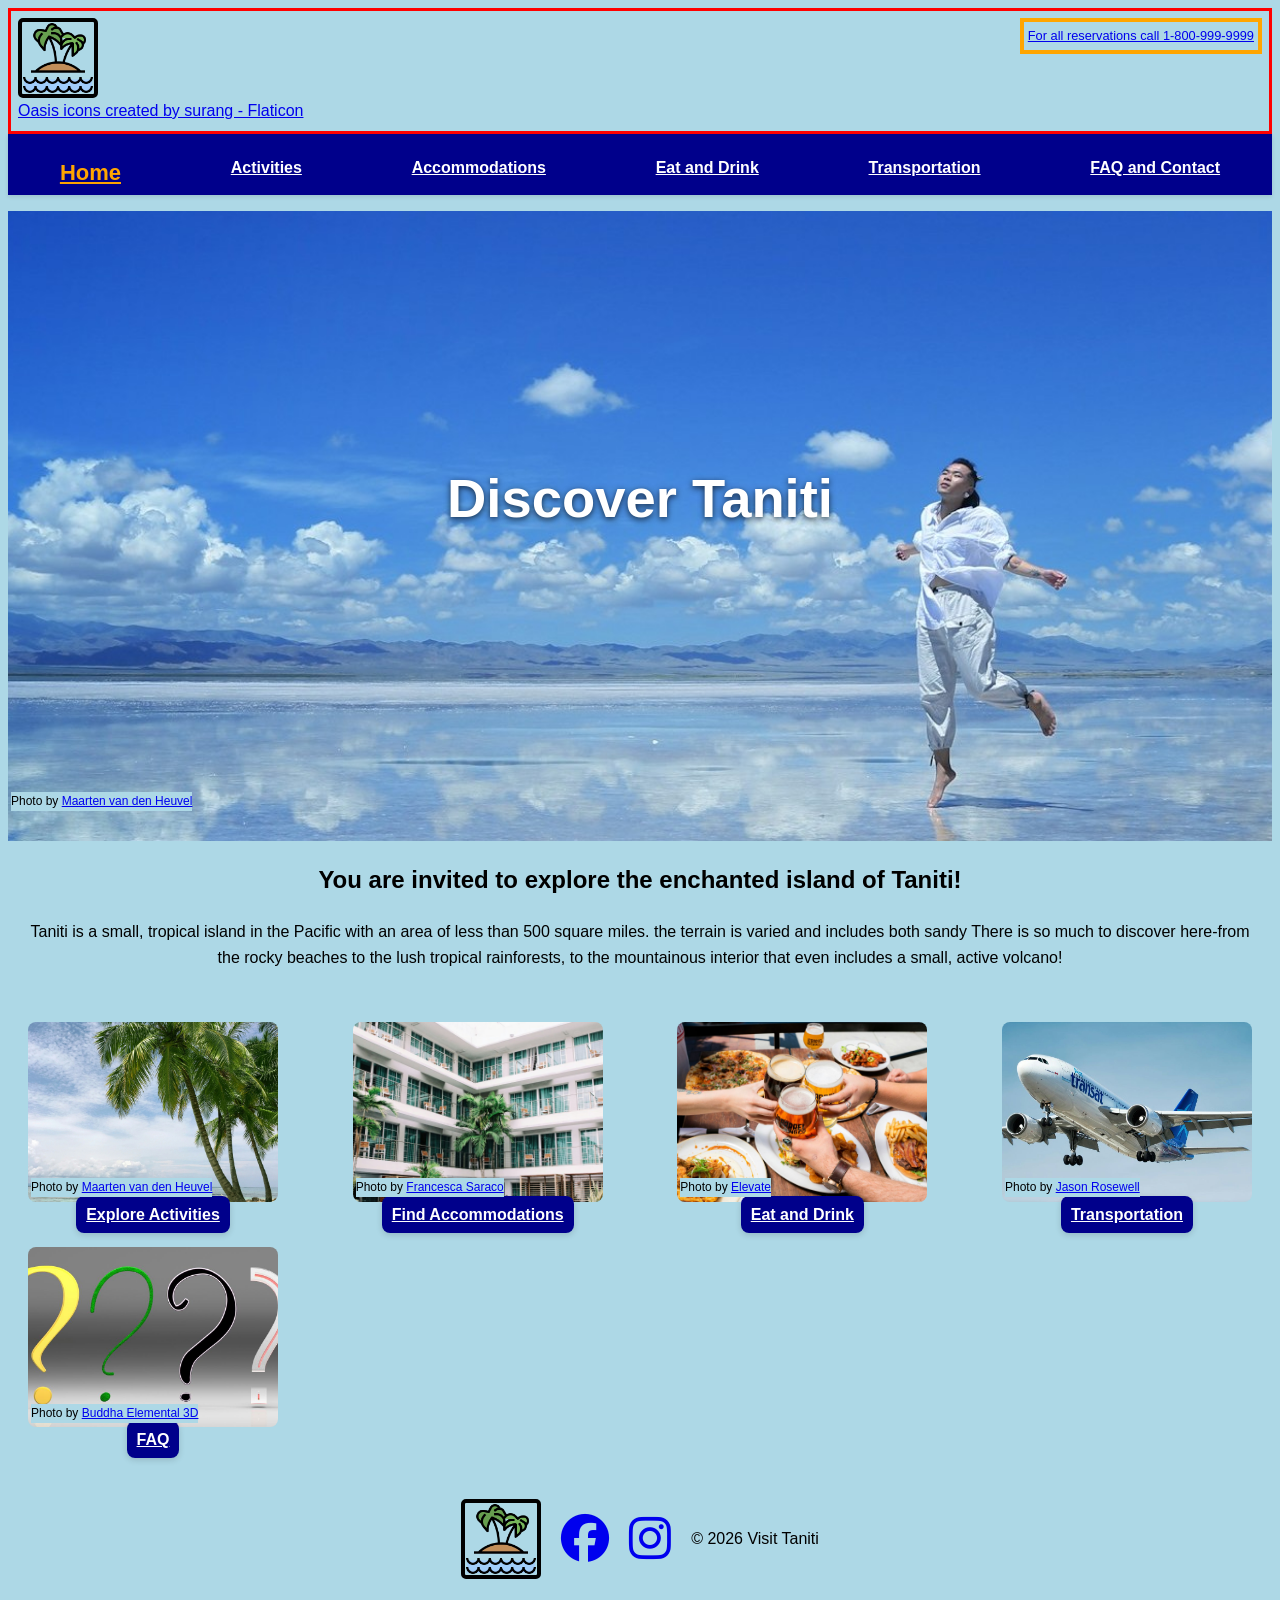
==== index.html @ 1e0fa540 "initial commit" ====
<!DOCTYPE html>
<html lang="en">
<head>
    <meta charset="UTF-8">
    <meta name="viewport" content="width=device-width, initial-scale=1.0">
    <title>Visit Taniti-home</title>
        <link rel="stylesheet" href="https://cdnjs.cloudflare.com/ajax/libs/font-awesome/6.5.1/css/all.min.css" integrity="sha512-DTOQO9RWCH3ppGqcWaEA1BIZOC6xxalwEsw9c2QQeAIftl+Vegovlnee1c9QX4TctnWMn13TZye+giMm8e2LwA==" crossorigin="anonymous" referrerpolicy="no-referrer">
    <link rel="stylesheet" href="styles.css">
    <script src="script.js" defer></script>
</head>

<body>  
   <div id="top">
    <figure>
        <a href="index.html">
            <img class="top-icon icon" src="island.png" alt="Click on the palm tree to return home">
        </a>
        <figcaption>
            <a href="https://www.flaticon.com/free-icons/oasis" class="social" title="oasis icons">
                Oasis icons created by surang - Flaticon
            </a>
        </figcaption>
    </figure>
     <a href="tel:+18009999999" id="tel" class="social">
        For all reservations call 1-800-999-9999
    </a>

   
</div>
     <nav class="main-nav">
        <div class="nav-header">
            <button class="nav-toggle" aria-label="Toggle navigation">
             ☰
            </button>
        </div>

       

        <ul class="nav-links">
            <li><a href="index.html" id="active1">Home</a></li>
            <li><a href="activities.html">Activities</a></li>
            <li><a href="accommodations.html">Accommodations</a></li>
            <li><a href="eatAndDrink.html">Eat and Drink</a></li>
            <li><a href="transportation.html">Transportation</a></li>
             <li><a href="faq.html">FAQ and Contact</a></li>
        </ul>
    </nav>

    <div class="hero">
      <div class="hero-text">
    <h1>Discover Taniti</h1>
  </div>

   <div class="credit creditSmall social">
    Photo by <a href="https://unsplash.com/photos/palm-tree-near-seashore-Siuwr3uCir0" target="_blank" rel="noopener noreferrer">Maarten van den Heuvel</a>
  </div>
</div>

       
 <main>
           
            

                <div class="descriptive-paragraph">
                <h2>You are invited to explore the enchanted island of Taniti!</h2>
                <p>Taniti is a small, tropical island in the Pacific with an area of less than 500 square miles. the terrain is varied and includes both sandy
                    There is so much to discover here-from the rocky beaches to the lush tropical rainforests, to the mountainous interior that even includes a small, active volcano! 
                </p><br>

            <div class="catagories">

                <div id="activities">
                    <img src="beach.jpg" class="smallPic" alt="palm tree on tropical island">
                    <div class="credit creditSmall social">
    Photo by <a href="https://unsplash.com/photos/palm-tree-near-seashore-Siuwr3uCir0" target="_blank" rel="noopener noreferrer">Maarten van den Heuvel</a>
  </div>
                    <a href="activities.html" class="textForPic">Explore Activities</a>
                </div>

                 
                <div id="accommodations">
                    <img src="hotel.jpg" class="smallPic" alt="palm tree on tropical island">
                     <div class="credit creditSmall social">
    Photo by <a href="https://unsplash.com/photos/coconut-palm-trees-in-hotel-lobby-_dS27XGgRyQ" target="_blank" rel="noopener noreferrer">Francesca Saraco</a>
  </div>
                    <a href="accommodations.html" class="textForPic">Find Accommodations</a>
                   
              </div>


                 
                <div id="eatAndDrink">
                    <img src="food.jpg" class="smallPic" alt="palm tree on tropical island">
                    
                    <div class="credit creditSmall social">
    Photo by <a href="https://unsplash.com/photos/people-having-a-toast-snnhGYNqm44" target="_blank" rel="noopener noreferrer">Elevate</a>
  </div><a href="eatAndDrink.html" class="textForPic">Eat and Drink</a>
                    
                </div>


                 
                <div id="transportation">
                    <img src="plane.jpg" class="smallPic" alt="palm tree on tropical island">
                    <div class="credit creditSmall social">
    Photo by <a href="https://unsplash.com/photos/photo-of-gray-and-blue-transat-airplane-P5aY_FocXAI" target="_blank" rel="noopener noreferrer">Jason Rosewell</a>
  </div> 
                    <a href="transportation.html" class="textForPic">Transportation</a>
                    
                </div>


                
                <div id="faq">
                    <img src="faq.jpg" class="smallPic" alt="palm tree on tropical island">
                    <div class="credit creditSmall social">
    Photo by <a href="https://unsplash.com/photos/a-group-of-question-marks-sitting-next-to-each-other-y51dUONfwMc" target="_blank" rel="noopener noreferrer">Buddha Elemental 3D</a>
  </div> 
                    <a href="faq.html" class="textForPic">FAQ</a>
        
                </div>
 


            </div>
    </main>
    
    <footer>
        <p><a href="index.html"><img class="icon" src="island.png" alt="Click on the palm tree to return home"></a></p>
        <p><a href="https://www.facebook.com/VISITFLORIDA/" target="_blank" class="social" aria-label="Facebook"><i class="fa-brands fa-facebook fa-3x"></i></a></p>
        <p><a href="https://www.instagram.com/florida/?hl=en" target="_blank" class="social" aria-label="Instagram"><i class="fa-brands fa-instagram fa-3x"></i></a></p>
        <p id="footer-text">&copy; 2026 Visit Taniti</p>
    </footer> 
</body>
</html>
---- styles.css ----
* {
  box-sizing: border-box;
  padding: 0;
  font-family: Arial, sans-serif;
  line-height: 1.6;
}

body {
  background-color: lightblue;
}

/*icon and .top==========================================*/
#top {
  display: flex;
  justify-content: space-between;
  align-items: flex-start; /* keeps the image and phone aligned at the top */
  border: 3px solid red;
  padding: 7px;
}

.icon {
  height: 5em;
  width: auto;
  border: 4px solid black;
} 

.icon:hover {
  transform: scale(1.1);
  transition: transform 0.3s ease;
}

#tel {
    font-size: 0.8rem;  
    width: auto;         
    padding: 4px;        
    text-align: right;
    border: 4px solid orange;
}

.figcaption {
  font-size: 12px;
  margin-top: 10px;
}

figure {
  display: flex;
  flex-direction: column;
  align-items: flex-start; /* keeps caption left-aligned under image */
  margin: 0; /* remove default figure margin */
}

/*hero==========================================*/
.hero {
  height: 70vh; /* 7or 70vh, or 100vh for full screen */
  background-image: url("mainImage.jpg");
  background-size: cover;        /* the magic */
  background-position: center;   /* keeps the focus centered */
  position: relative;
  overflow: hidden; /* ensures the overlay doesn't spill out of the hero section */
}

hero::before {
  content: "";
  position: absolute;
  inset: 0;
  background: rgba(0,0,0,0.45); /* try 0.45–0.6 */
  z-index: 1;
}

.heroActivities {
  height: 70vh; /* 7or 70vh, or 100vh for full screen */
  background-image: url("beach.jpg");
  background-size: cover;        /* the magic */
  background-position: center;   /* keeps the focus centered */
  position: relative;
}

.heroAccommodations {
  height: 70vh; /* 7or 70vh, or 100vh for full screen */
  background-image: url("hotel.jpg");
  background-size: cover;        /* the magic */
  background-position: center;   /* keeps the focus centered */
  position: relative;
}

.heroEatAndDrink {
  height: 70vh; /* 7or 70vh, or 100vh for full screen */
  background-image: url("food.jpg");
  background-size: cover;        /* the magic */
  background-position: center;   /* keeps the focus centered */
  position: relative;
}

.heroTransportation {
  height: 70vh; /* 7or 70vh, or 100vh for full screen */
  background-image: url("plane.jpg");
  background-size: cover;        /* the magic */
  background-position: center;   /* keeps the focus centered */
  position: relative;
}

.heroFAQ {
  height: 70vh; /* 7or 70vh, or 100vh for full screen */
  background-image: url("faq.jpg");
  background-size: cover;        /* the magic */
  background-position: center;   /* keeps the focus centered */
  position: relative;
  overflow: hidden;

  display: flex;
  justify-content: center;
  align-items: center;
  text-align: center;
}

.hero-text {
  color: white;;
  padding: 20px;
  z-index: 2;
  text-shadow: 0 2px 6px rgba(0,0,0,0.7);
  max-width: 100%;
}
/* credit text */
/* .creditHero {
  position: absolute;
  bottom: 8px;
  right: 12px;
  font-size: 0.7rem;
  color: rgba(255,255,255,0.8);
  z-index: 3;
} */

.creditSmall {
  position: absolute;
  font-size: 0.75rem;
  background-color: lightblue;
  color: black;
  bottom: 30px;
  margin-left: 3px;
}



.credit a:hover {
  text-decoration: underline;
}

/*images========================================*/
img {
  
  display: block;
  border-radius: 5px;
}

.smallPic {
  width: 100%;
  height: 200px;
  object-fit: cover;
  border-radius: 8px;
}

/*NAVIGATION==========================================*/
header {
 margin-top: 10px;
 font-size: 15px;
 color: orange;
 text-align: center;
}

nav {
  position: sticky;
  top: 0;
  z-index: 1040;
}


/* nav */
/* Base styles: mobile first */
.main-nav {
  background-color: darkblue;
  box-shadow: 0 2px 4px rgba(0,0,0,0.1);
  color: white;
}


#tel:hover {
    font-size: 1.1rem;
}

/*The Lines in Mobile==========================================*/
.nav-header {
  display: flex;
  justify-content: space-between;
  align-items: center;
}

.nav-toggle {
  font-size: 1.5rem;
  background: none;
  border: none;
  cursor: pointer;
  margin-left: 10px;
  color: white;
}
/*The style of nav links==========================================*/
.nav-links {
  display: none;
  flex-direction: column;
  gap: 1rem;
  list-style-type: none;
  padding: 5px;
  margin-top: 1rem;
}

.nav-links.active {
  display: flex;
}

.nav-links a {
  color: white;
  font-weight: 600;
}

.nav-links a:hover,
.nav-links a:focus,
.social:hover {
  color: orange;
  font-size: 1.1rem;
}


#active1 {
  color: orange;
  font-size: 22px;
}

#active1:hover {
  color: white;
  font-size: 20px;  
}

/* end of nav++++++++++++++++++++++++++++++++++++++++++++ */


/*hero image text++++++++++++++++++++++++++++++++++++++++++++ */
header {
    position: relative;
}

h1 {
    position: absolute;
    top: 40%;
    text-align: center;
    left: 50%;
    transform: translate(-50%, -50%);
    font-size: 3.4em;
}


/*descriptive paragraph***************************************************/

.descriptive-paragraph {
    margin-left: 20px;
    margin-right: 20px;
    text-align: center;
}

/*middle of the page***************************************************/
.catagories {
  display: flex;
  flex-wrap: wrap;
  gap: 20px;
  flex-direction: column;
  justify-content: center;
  align-items: center;
  margin-top: 10px;
  margin-bottom: 30px;
}

.catagories > div {
  width: 250px;
}

.catagories img {
  width: 100%;
  height: 180px;
  object-fit: cover;
  border-radius: 8px;
}
.textForPic {
  background: darkblue;
  padding: 10px;
  border-radius: 8px;
  text-align: center;
  font-size: 1rem;
  font-weight: 600;
  color: white;
  box-shadow: 0 2px 6px rgba(0,0,0,0.15);
  margin-top: 12px;
}

.textForPic:hover {
  color: orange;
}

#activities, #accommodations, #eatAndDrink, #transportation, #faq {
  position: relative;
}


/*footer****************************************************/

footer {
  display: flex;
  flex-direction: column;
  align-items: center;
  justify-content: space-between;
  gap: 10px;
}























@media (min-width: 600px) {

 
  .nav-toggle {
    display: none;
  }

  .nav-links {
    display: flex !important;
    flex-direction: row;
    justify-content: space-around;
    /* gap: 2rem; */
    width: 100%;
    text-align: center;
  }

 
header {
    font-size: 30px;
}
  #hero {
    display: block;
    margin-left: auto;
    margin-right: auto;
    width: 80%;
  }


/*middle of the page***************************************************/
.catagories {
  flex-direction: row;
  justify-content: space-between;
  flex-wrap: wrap;
  grid: 5px;
}

footer {
  flex-direction: row;
  justify-content: center;
  gap: 20px;
}




}
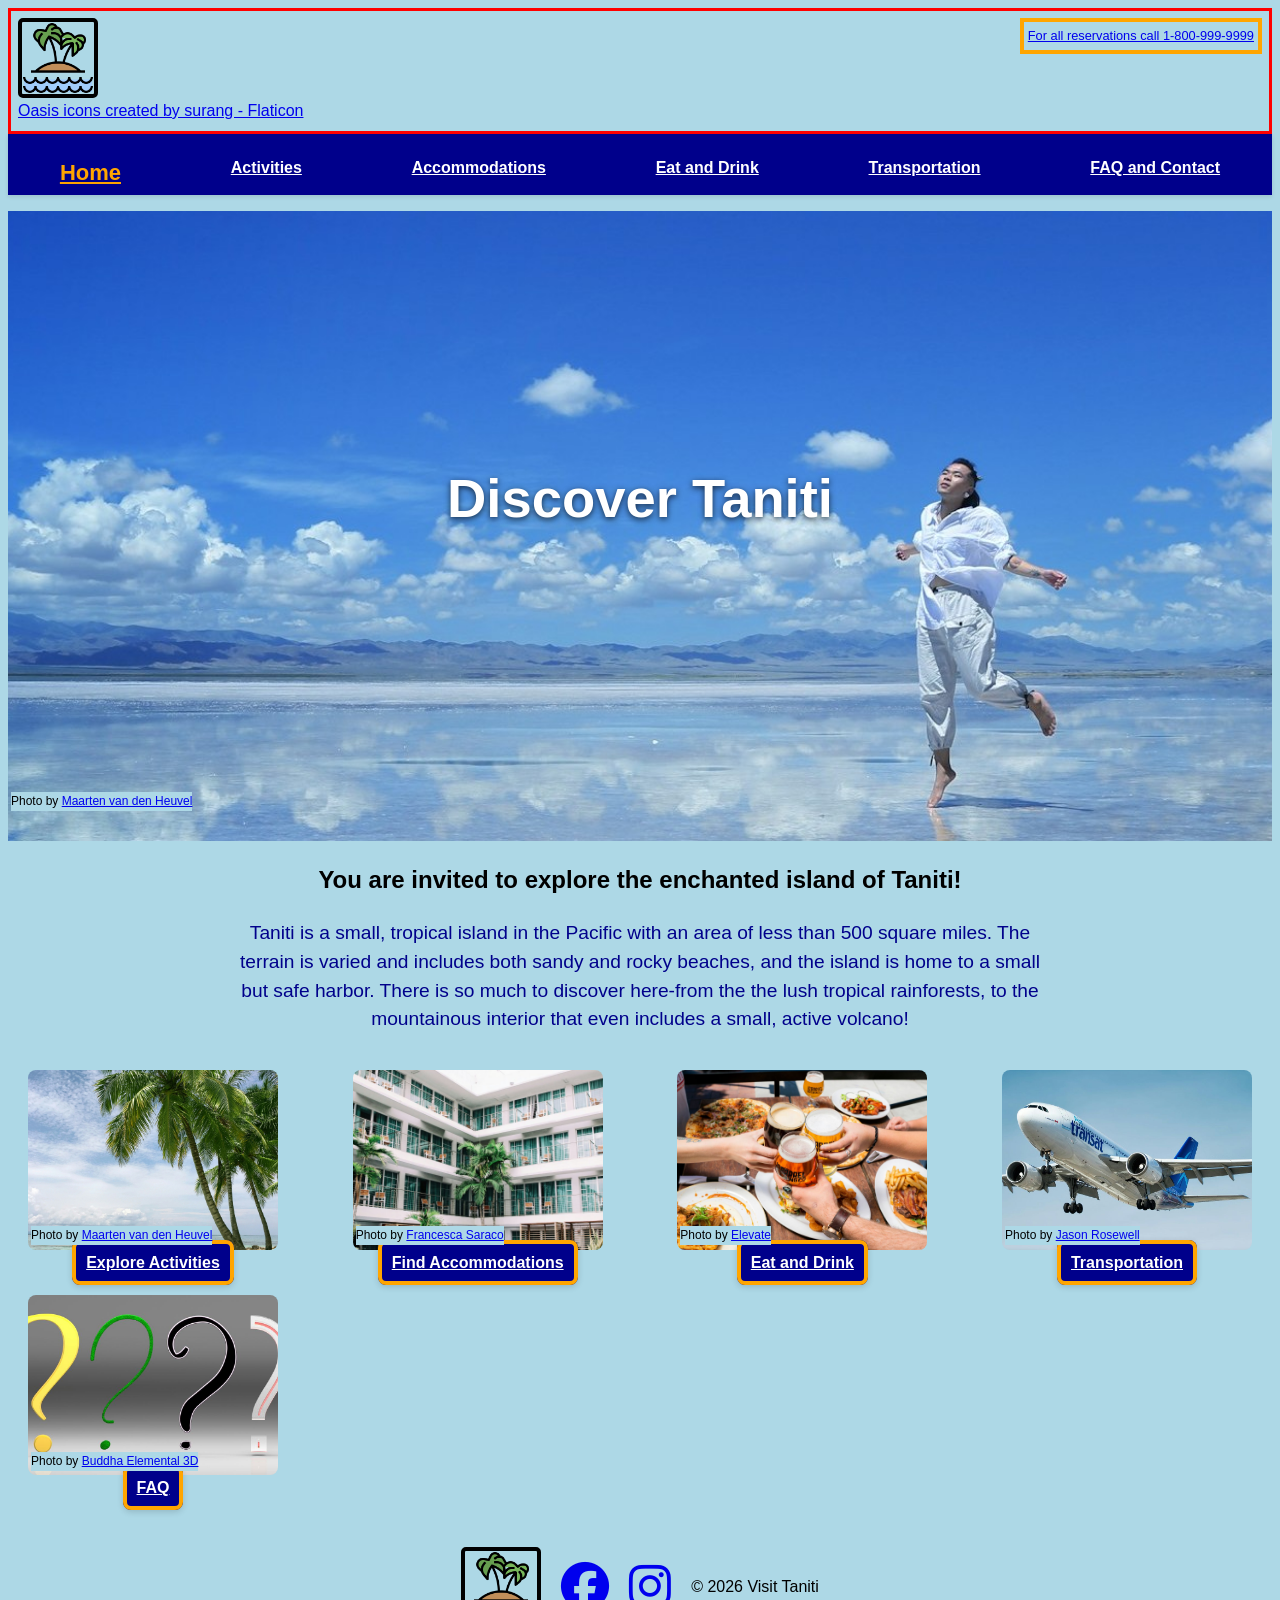
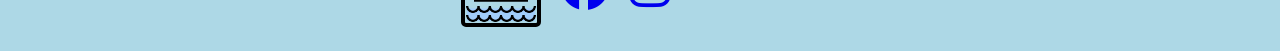
==== commit 6b6d0603: "create forms" ====
--- a/index.html
+++ b/index.html
@@ -63,13 +63,16 @@
 
                 <div class="descriptive-paragraph">
                 <h2>You are invited to explore the enchanted island of Taniti!</h2>
-                <p>Taniti is a small, tropical island in the Pacific with an area of less than 500 square miles. the terrain is varied and includes both sandy
-                    There is so much to discover here-from the rocky beaches to the lush tropical rainforests, to the mountainous interior that even includes a small, active volcano! 
+                <p class="paragraphText">Taniti is a small, tropical island in the Pacific with an area of less than 500 square miles. The terrain is varied and includes both sandy and rocky beaches, and the island is home to a small 
+                    but safe harbor. There is so much to discover here-from the the lush 
+                    tropical rainforests, to the mountainous interior that even includes a small, active volcano! 
                 </p><br>
+
+                <!-- ------------------------------------------------------ -->
 
             <div class="catagories">
 
-                <div id="activities">
+                <div id="relative">
                     <img src="beach.jpg" class="smallPic" alt="palm tree on tropical island">
                     <div class="credit creditSmall social">
     Photo by <a href="https://unsplash.com/photos/palm-tree-near-seashore-Siuwr3uCir0" target="_blank" rel="noopener noreferrer">Maarten van den Heuvel</a>
@@ -78,7 +81,7 @@
                 </div>
 
                  
-                <div id="accommodations">
+                <div id="relative">
                     <img src="hotel.jpg" class="smallPic" alt="palm tree on tropical island">
                      <div class="credit creditSmall social">
     Photo by <a href="https://unsplash.com/photos/coconut-palm-trees-in-hotel-lobby-_dS27XGgRyQ" target="_blank" rel="noopener noreferrer">Francesca Saraco</a>
@@ -89,7 +92,7 @@
 
 
                  
-                <div id="eatAndDrink">
+                <div id="relative">
                     <img src="food.jpg" class="smallPic" alt="palm tree on tropical island">
                     
                     <div class="credit creditSmall social">
@@ -100,7 +103,7 @@
 
 
                  
-                <div id="transportation">
+                <div id="relative">
                     <img src="plane.jpg" class="smallPic" alt="palm tree on tropical island">
                     <div class="credit creditSmall social">
     Photo by <a href="https://unsplash.com/photos/photo-of-gray-and-blue-transat-airplane-P5aY_FocXAI" target="_blank" rel="noopener noreferrer">Jason Rosewell</a>
@@ -111,7 +114,7 @@
 
 
                 
-                <div id="faq">
+                <div id="relative">
                     <img src="faq.jpg" class="smallPic" alt="palm tree on tropical island">
                     <div class="credit creditSmall social">
     Photo by <a href="https://unsplash.com/photos/a-group-of-question-marks-sitting-next-to-each-other-y51dUONfwMc" target="_blank" rel="noopener noreferrer">Buddha Elemental 3D</a>
--- a/styles.css
+++ b/styles.css
@@ -265,6 +265,14 @@
     text-align: center;
 }
 
+.paragraphText {
+    font-size: 1.2rem;
+     line-height: 1.5;
+     color: darkblue;
+     max-width: 800px;
+      margin: 0 auto;
+}
+
 /*middle of the page***************************************************/
 .catagories {
   display: flex;
@@ -296,14 +304,17 @@
   font-weight: 600;
   color: white;
   box-shadow: 0 2px 6px rgba(0,0,0,0.15);
-  margin-top: 12px;
+  border: 4px solid orange;
 }
 
 .textForPic:hover {
   color: orange;
 }
 
-#activities, #accommodations, #eatAndDrink, #transportation, #faq {
+.smallContainer {
+  text-align: center;
+}
+#relative {
   position: relative;
 }
 
@@ -316,10 +327,91 @@
   align-items: center;
   justify-content: space-between;
   gap: 10px;
-}
-
-
-
+  margin-top: 30px;
+}
+
+
+/*FAQ****************************************************/
+
+.listOfQuestions {
+  max-width: 600px;
+  margin: 0 auto;
+  line-height: 0.4;
+}
+
+h3.question {
+  text-align: center;
+  font-weight: bold;
+  color: darkblue;
+  line-height: 0.8;
+}
+
+.answer {
+  text-align: center;
+  margin-bottom: 20px;
+  line-height: 1.2;
+}
+
+/*Contact Form****************************************************/
+
+.contact-form {
+  display: flex;
+  flex-direction: column;
+  gap: 15px;
+  max-width: 400px;
+  margin: 20px auto;
+  border: solid 5px orange;
+  padding: 20px;
+  border-radius: 8px; 
+  scroll-margin-top: 80px;
+}
+
+.contact-form label {
+  font-weight: bold;
+}
+
+.contact-form input,
+.contact-form textarea {
+  padding: 10px;
+  border: 1px solid #ccc;
+  border-radius: 4px;
+}     
+
+.submit {
+  background-color: orange;
+  color: white;
+  border: none;
+  padding: 10px 20px;
+  border-radius: 4px;
+  cursor: pointer;
+  }
+
+.submit:hover {
+  background-color: darkorange;     
+  font-size: 1.1rem;
+}
+
+/*reservation form****************************************************/
+.reservationTitle {
+  text-align: center;
+  color: darkblue;
+  font-size: 1.8rem;
+}
+/*Thank you page****************************************************/
+
+.thankYouTitle {
+  text-align: center;
+  padding: 5px;
+  color: darkblue;
+  font-size: 2.9rem;
+  margin-top: 30px;
+}
+
+.thankYouTitleSmaller {
+  text-align: center;
+  color: darkblue;
+  font-size: 1.9rem;
+}
 
 
 
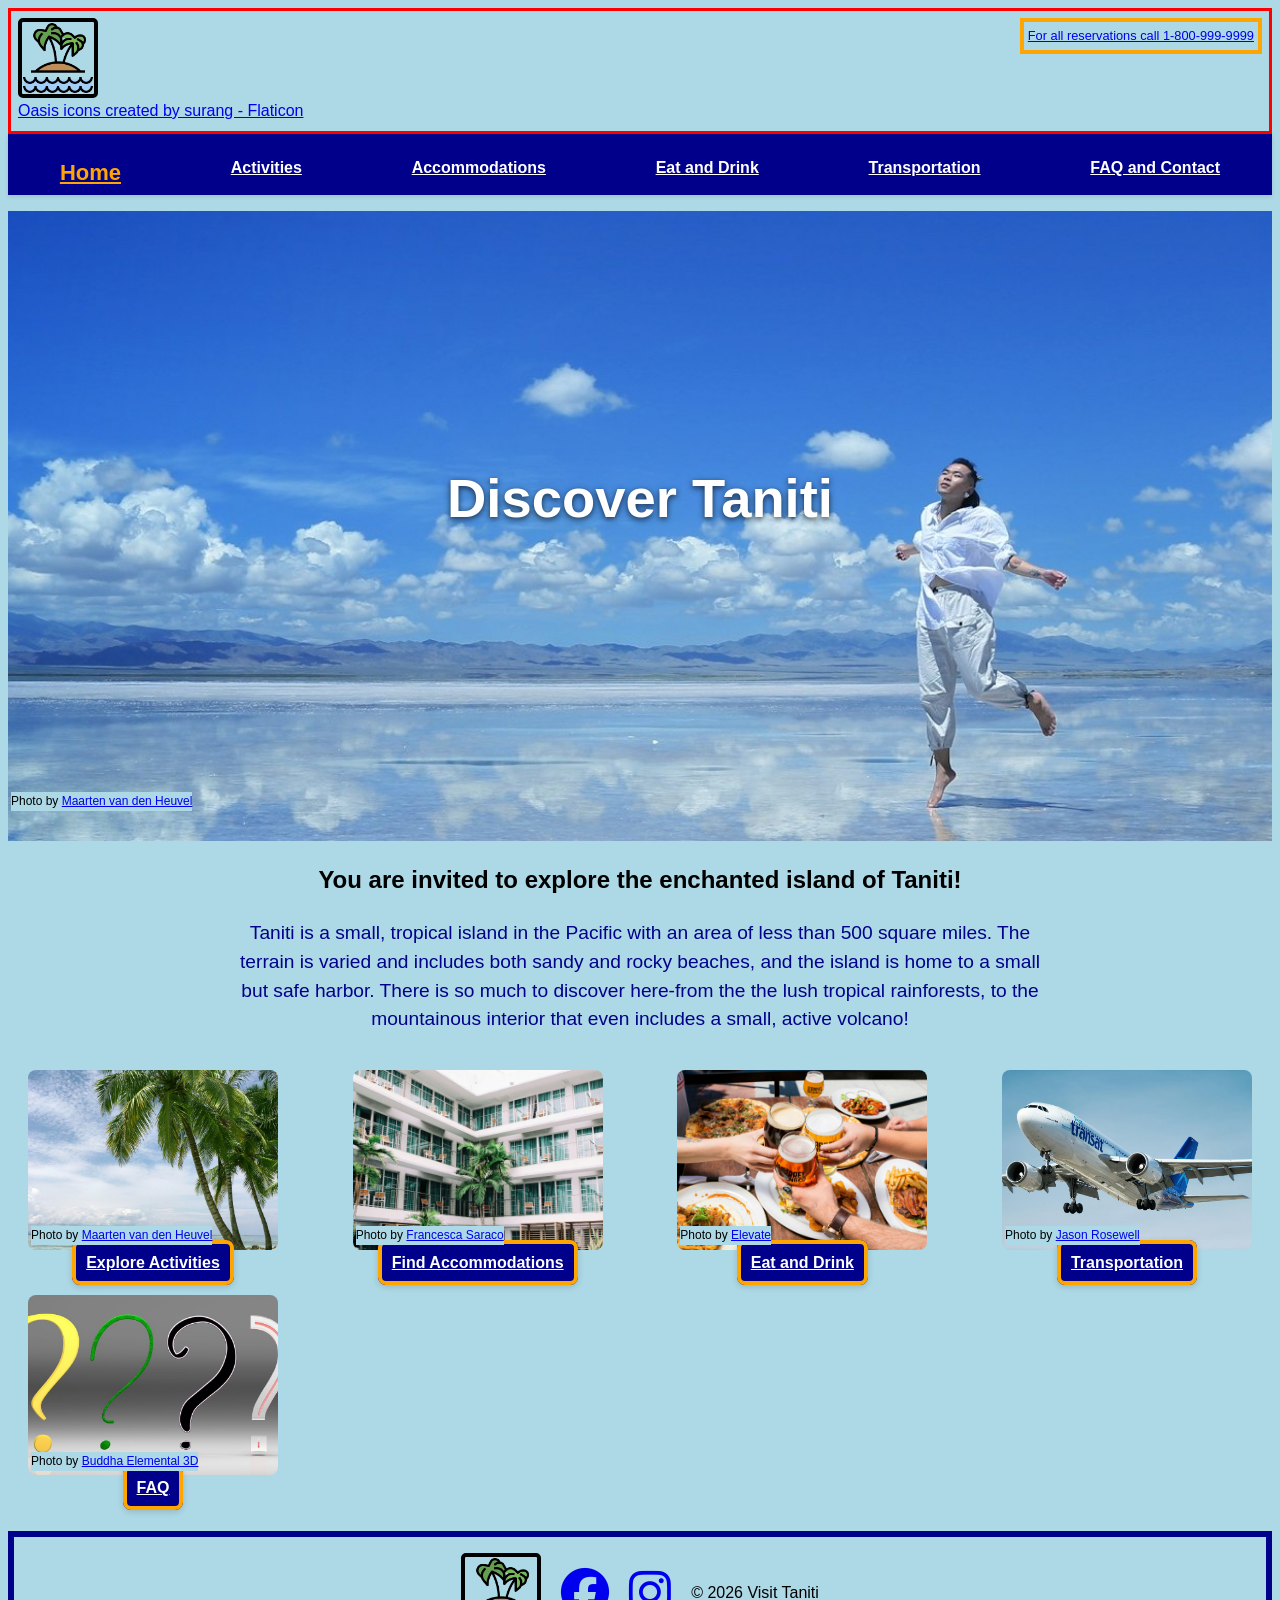
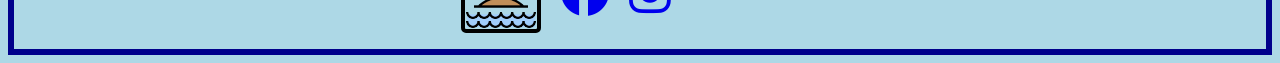
==== commit 09359bf3: "completed reservation form and activities.html" ====
--- a/index.html
+++ b/index.html
@@ -16,7 +16,7 @@
             <img class="top-icon icon" src="island.png" alt="Click on the palm tree to return home">
         </a>
         <figcaption>
-            <a href="https://www.flaticon.com/free-icons/oasis" class="social" title="oasis icons">
+            <a href="https://www.flaticon.com/free-icons/oasis" target="_blank" class="social" title="oasis icons">
                 Oasis icons created by surang - Flaticon
             </a>
         </figcaption>
@@ -72,7 +72,7 @@
 
             <div class="catagories">
 
-                <div id="relative">
+                <div class="relative">
                     <img src="beach.jpg" class="smallPic" alt="palm tree on tropical island">
                     <div class="credit creditSmall social">
     Photo by <a href="https://unsplash.com/photos/palm-tree-near-seashore-Siuwr3uCir0" target="_blank" rel="noopener noreferrer">Maarten van den Heuvel</a>
@@ -81,7 +81,7 @@
                 </div>
 
                  
-                <div id="relative">
+                <div class="relative">
                     <img src="hotel.jpg" class="smallPic" alt="palm tree on tropical island">
                      <div class="credit creditSmall social">
     Photo by <a href="https://unsplash.com/photos/coconut-palm-trees-in-hotel-lobby-_dS27XGgRyQ" target="_blank" rel="noopener noreferrer">Francesca Saraco</a>
@@ -92,7 +92,7 @@
 
 
                  
-                <div id="relative">
+                <div class="relative">
                     <img src="food.jpg" class="smallPic" alt="palm tree on tropical island">
                     
                     <div class="credit creditSmall social">
@@ -103,7 +103,7 @@
 
 
                  
-                <div id="relative">
+                <div class="relative">
                     <img src="plane.jpg" class="smallPic" alt="palm tree on tropical island">
                     <div class="credit creditSmall social">
     Photo by <a href="https://unsplash.com/photos/photo-of-gray-and-blue-transat-airplane-P5aY_FocXAI" target="_blank" rel="noopener noreferrer">Jason Rosewell</a>
@@ -114,7 +114,7 @@
 
 
                 
-                <div id="relative">
+                <div class="relative">
                     <img src="faq.jpg" class="smallPic" alt="palm tree on tropical island">
                     <div class="credit creditSmall social">
     Photo by <a href="https://unsplash.com/photos/a-group-of-question-marks-sitting-next-to-each-other-y51dUONfwMc" target="_blank" rel="noopener noreferrer">Buddha Elemental 3D</a>
@@ -130,8 +130,8 @@
     
     <footer>
         <p><a href="index.html"><img class="icon" src="island.png" alt="Click on the palm tree to return home"></a></p>
-        <p><a href="https://www.facebook.com/VISITFLORIDA/" target="_blank" class="social" aria-label="Facebook"><i class="fa-brands fa-facebook fa-3x"></i></a></p>
-        <p><a href="https://www.instagram.com/florida/?hl=en" target="_blank" class="social" aria-label="Instagram"><i class="fa-brands fa-instagram fa-3x"></i></a></p>
+        <p><a href="javascript: void(0)" target="_blank" class="social" aria-label="Facebook"><i class="fa-brands fa-facebook fa-3x"></i></a></p>
+        <p><a href="javascript: void(0)" target="_blank" class="social" aria-label="Instagram"><i class="fa-brands fa-instagram fa-3x"></i></a></p>
         <p id="footer-text">&copy; 2026 Visit Taniti</p>
     </footer> 
 </body>
--- a/styles.css
+++ b/styles.css
@@ -7,6 +7,11 @@
 
 body {
   background-color: lightblue;
+}
+
+li {
+  list-style-type: none;
+  text-align: left;
 }
 
 /*icon and .top==========================================*/
@@ -159,6 +164,13 @@
   border-radius: 8px;
 }
 
+/* .smallPicActivity {
+  width: 40%;
+  height: auto;
+  object-fit: cover;
+  border-radius: 8px;
+} */
+
 /*NAVIGATION==========================================*/
 header {
  margin-top: 10px;
@@ -314,8 +326,10 @@
 .smallContainer {
   text-align: center;
 }
-#relative {
-  position: relative;
+.relative {
+  position: relative;
+  bottom: 0;
+  margin-bottom: 0;
 }
 
 
@@ -328,8 +342,40 @@
   justify-content: space-between;
   gap: 10px;
   margin-top: 30px;
-}
-
+  border: 6px solid darkblue;
+}
+
+/*Activity List****************************************************/
+.activity-list {
+  display: flex;
+  flex-direction: column;
+  /* align-items: center;
+  justify-content: center; */
+  gap: 2rem;
+  /* max-width: 600px;
+  margin: 0 auto; */
+}
+
+.activity-title {
+  font-size: 1.4rem;
+  font-weight: 800;
+  margin: 0.5rem 0 1rem;
+  color: #2a3a3f;
+}
+
+.activity-item ul {
+padding-left: 1.2rem;
+margin: 0;
+}
+
+.activity-item ul li {
+  margin-bottom: 0.3rem;
+}
+
+.activity-description {
+  font-weight: bold;
+  color: darkblue;
+}
 
 /*FAQ****************************************************/
 
@@ -360,7 +406,7 @@
   gap: 15px;
   max-width: 400px;
   margin: 20px auto;
-  border: solid 5px orange;
+  border: solid 5px darkblue;
   padding: 20px;
   border-radius: 8px; 
   scroll-margin-top: 80px;
@@ -475,6 +521,14 @@
 }
 
 
-
-
-}
+/*ACTIVITY PAGE!!!!***************************************************/
+
+.activity-item {
+    display: grid;
+    grid-template-columns: 160px 220px 1fr;
+    gap: 1.5rem;
+    align-items: start;
+    margin-left: 3.2rem;
+  }
+
+}
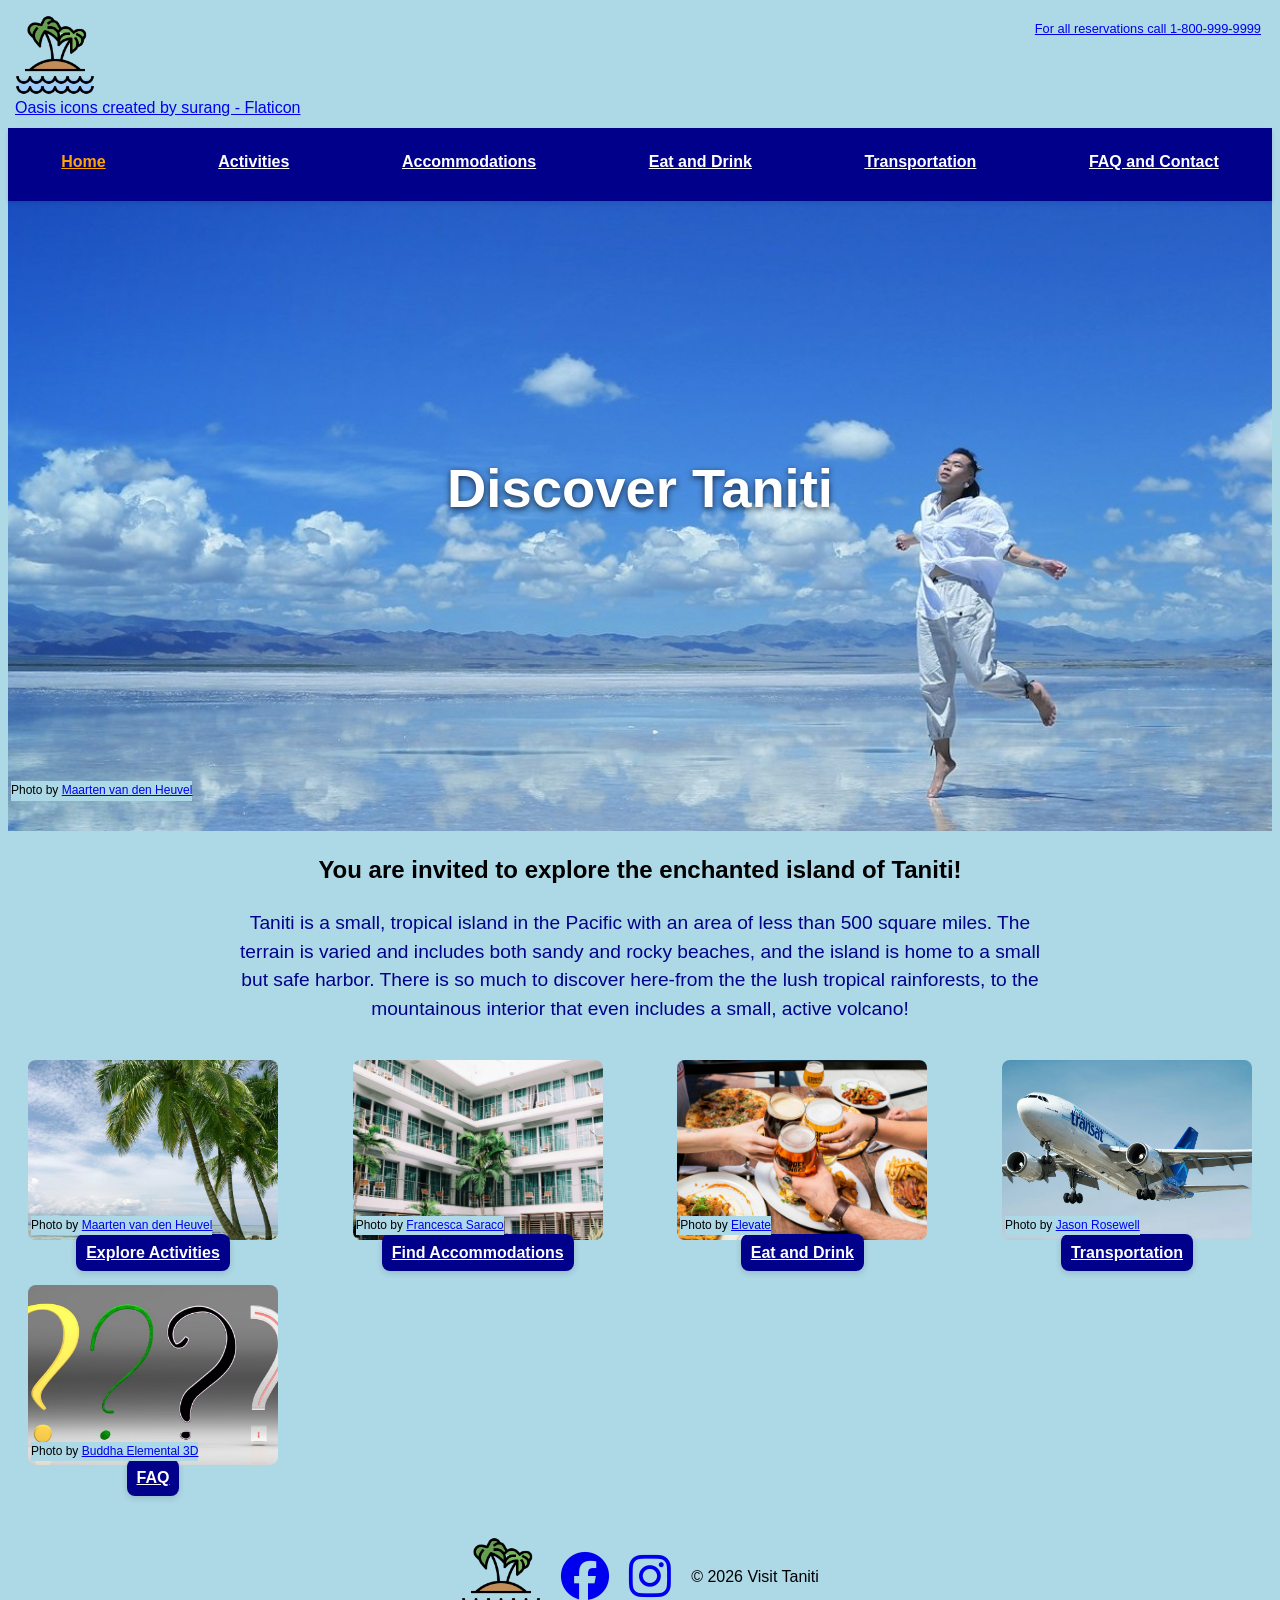
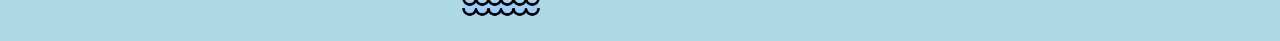
==== commit 77093038: "alter colors and change icons in eatAndDrink.html" ====
--- a/index.html
+++ b/index.html
@@ -77,7 +77,7 @@
                     <div class="credit creditSmall social">
     Photo by <a href="https://unsplash.com/photos/palm-tree-near-seashore-Siuwr3uCir0" target="_blank" rel="noopener noreferrer">Maarten van den Heuvel</a>
   </div>
-                    <a href="activities.html" class="textForPic">Explore Activities</a>
+                    <a href="activities.html" class="textForPic social">Explore Activities</a>
                 </div>
 
                  
@@ -86,7 +86,7 @@
                      <div class="credit creditSmall social">
     Photo by <a href="https://unsplash.com/photos/coconut-palm-trees-in-hotel-lobby-_dS27XGgRyQ" target="_blank" rel="noopener noreferrer">Francesca Saraco</a>
   </div>
-                    <a href="accommodations.html" class="textForPic">Find Accommodations</a>
+                    <a href="accommodations.html" class="textForPic social">Find Accommodations</a>
                    
               </div>
 
@@ -97,7 +97,7 @@
                     
                     <div class="credit creditSmall social">
     Photo by <a href="https://unsplash.com/photos/people-having-a-toast-snnhGYNqm44" target="_blank" rel="noopener noreferrer">Elevate</a>
-  </div><a href="eatAndDrink.html" class="textForPic">Eat and Drink</a>
+  </div><a href="eatAndDrink.html" class="textForPic social">Eat and Drink</a>
                     
                 </div>
 
@@ -108,7 +108,7 @@
                     <div class="credit creditSmall social">
     Photo by <a href="https://unsplash.com/photos/photo-of-gray-and-blue-transat-airplane-P5aY_FocXAI" target="_blank" rel="noopener noreferrer">Jason Rosewell</a>
   </div> 
-                    <a href="transportation.html" class="textForPic">Transportation</a>
+                    <a href="transportation.html" class="textForPic social">Transportation</a>
                     
                 </div>
 
@@ -119,7 +119,7 @@
                     <div class="credit creditSmall social">
     Photo by <a href="https://unsplash.com/photos/a-group-of-question-marks-sitting-next-to-each-other-y51dUONfwMc" target="_blank" rel="noopener noreferrer">Buddha Elemental 3D</a>
   </div> 
-                    <a href="faq.html" class="textForPic">FAQ</a>
+                    <a href="faq.html" class="textForPic social">FAQ</a>
         
                 </div>
  
@@ -127,7 +127,7 @@
 
             </div>
     </main>
-    
+
     <footer>
         <p><a href="index.html"><img class="icon" src="island.png" alt="Click on the palm tree to return home"></a></p>
         <p><a href="javascript: void(0)" target="_blank" class="social" aria-label="Facebook"><i class="fa-brands fa-facebook fa-3x"></i></a></p>
--- a/styles.css
+++ b/styles.css
@@ -5,6 +5,17 @@
   line-height: 1.6;
 }
 
+
+
+button {
+  background-color: darkblue;
+  color: white;
+  border: none;
+  cursor: pointer;
+  padding: 8px 12px;
+  border-radius: 4px;
+}
+
 body {
   background-color: lightblue;
 }
@@ -19,14 +30,12 @@
   display: flex;
   justify-content: space-between;
   align-items: flex-start; /* keeps the image and phone aligned at the top */
-  border: 3px solid red;
   padding: 7px;
 }
 
 .icon {
   height: 5em;
   width: auto;
-  border: 4px solid black;
 } 
 
 .icon:hover {
@@ -39,7 +48,6 @@
     width: auto;         
     padding: 4px;        
     text-align: right;
-    border: 4px solid orange;
 }
 
 .figcaption {
@@ -164,6 +172,10 @@
   border-radius: 8px;
 }
 
+.smallPic:hover {
+  transform: scale(1.05);
+  transition: transform 0.3s ease;
+}
 /* .smallPicActivity {
   width: 40%;
   height: auto;
@@ -175,7 +187,7 @@
 header {
  margin-top: 10px;
  font-size: 15px;
- color: orange;
+ /* color: grey; */
  text-align: center;
 }
 
@@ -197,6 +209,7 @@
 
 #tel:hover {
     font-size: 1.1rem;
+    color: black;
 }
 
 /*The Lines in Mobile==========================================*/
@@ -237,18 +250,16 @@
 .nav-links a:focus,
 .social:hover {
   color: orange;
-  font-size: 1.1rem;
 }
 
 
 #active1 {
   color: orange;
-  font-size: 22px;
 }
 
 #active1:hover {
   color: white;
-  font-size: 20px;  
+  /* font-size: 20px;   */
 }
 
 /* end of nav++++++++++++++++++++++++++++++++++++++++++++ */
@@ -316,11 +327,10 @@
   font-weight: 600;
   color: white;
   box-shadow: 0 2px 6px rgba(0,0,0,0.15);
-  border: 4px solid orange;
 }
 
 .textForPic:hover {
-  color: orange;
+  color: lightgra;
 }
 
 .smallContainer {
@@ -342,7 +352,6 @@
   justify-content: space-between;
   gap: 10px;
   margin-top: 30px;
-  border: 6px solid darkblue;
 }
 
 /*Activity List****************************************************/
@@ -377,6 +386,82 @@
   color: darkblue;
 }
 
+/*Eat and Drink page***************************************************/
+
+.foodCatagory {
+  background-color: lightcyan;
+  padding: 20px;
+  border-radius: 8px;
+  border: 4px solid darkblue;
+}
+
+.foodList {
+  list-style-type: none;
+  display: flex;
+  flex-direction: column;
+}
+
+.restaurantList {
+  border: 2px solid darkblue;
+  border-radius: 8px;
+  padding: 10px;
+  background-color: white;  
+  text-align: center;
+}
+/*Transportation page***************************************************/
+.gettingTo {
+  display: flex;
+  flex-direction: column;
+  gap: 20px;
+  padding: 20px;
+  background-color: cyan;
+}
+
+.gettingAround {
+  display: flex;
+  flex-direction: column;
+  gap: 20px;
+  background-color: darkblue;
+}
+
+.gettingAround h2 {
+  color: white;
+}
+ 
+.transportPic {
+  height: 200px;
+  width: auto;
+}
+
+.gettingAround {
+  display: flex;
+  flex-direction: column;
+  gap: 20px;
+  background-color: darkblue;
+  color: white;
+  padding: 20px;
+}
+
+.transportPara {
+  color: white;
+}
+
+.transportTitle {
+  font-size: 3.5rem;
+  font-weight: bold;
+}
+
+.descriptiveTransportation {
+ border-left: 6px solid #4db6e2;
+ border-radius: 8px;
+transition: all 0.25s ease;
+}
+
+.descriptiveTransportation:hover {
+  transform: translateY(-3px);
+  box-shadow: 0 6px 14px rgba(0,0,0,0.15);
+  transition: 0.2s ease;
+}
 /*FAQ****************************************************/
 
 .listOfQuestions {
@@ -406,10 +491,10 @@
   gap: 15px;
   max-width: 400px;
   margin: 20px auto;
-  border: solid 5px darkblue;
   padding: 20px;
   border-radius: 8px; 
   scroll-margin-top: 80px;
+  background-color: white;
 }
 
 .contact-form label {
@@ -427,9 +512,15 @@
   background-color: orange;
   color: white;
   border: none;
-  padding: 10px 20px;
+  padding: 10px 2%;
   border-radius: 4px;
   cursor: pointer;
+  }
+
+  #submit {
+    align-self: center;
+    width: 100%;
+    border-radius: 8px;
   }
 
 .submit:hover {
@@ -483,6 +574,9 @@
  
   .nav-toggle {
     display: none;
+  }
+.main-nav {
+   height: 73px;
   }
 
   .nav-links {
@@ -490,7 +584,6 @@
     flex-direction: row;
     justify-content: space-around;
     /* gap: 2rem; */
-    width: 100%;
     text-align: center;
   }
 
@@ -531,4 +624,29 @@
     margin-left: 3.2rem;
   }
 
-}
+  /*Eat and Drink page***************************************************/
+
+.foodList {
+  flex-direction: row;
+  justify-content: space-around;
+}
+  /*Transportation page***************************************************/
+.gettingTo {
+
+  flex-direction: row;
+  justify-content: space-between;
+  background-color: lightcyan;
+  padding: 20px;
+}
+
+.gettingAround {
+  flex-direction: row;
+  justify-content: space-between;
+}
+
+.transportPic {
+  height: 200px;
+  width: auto;
+}
+
+}
